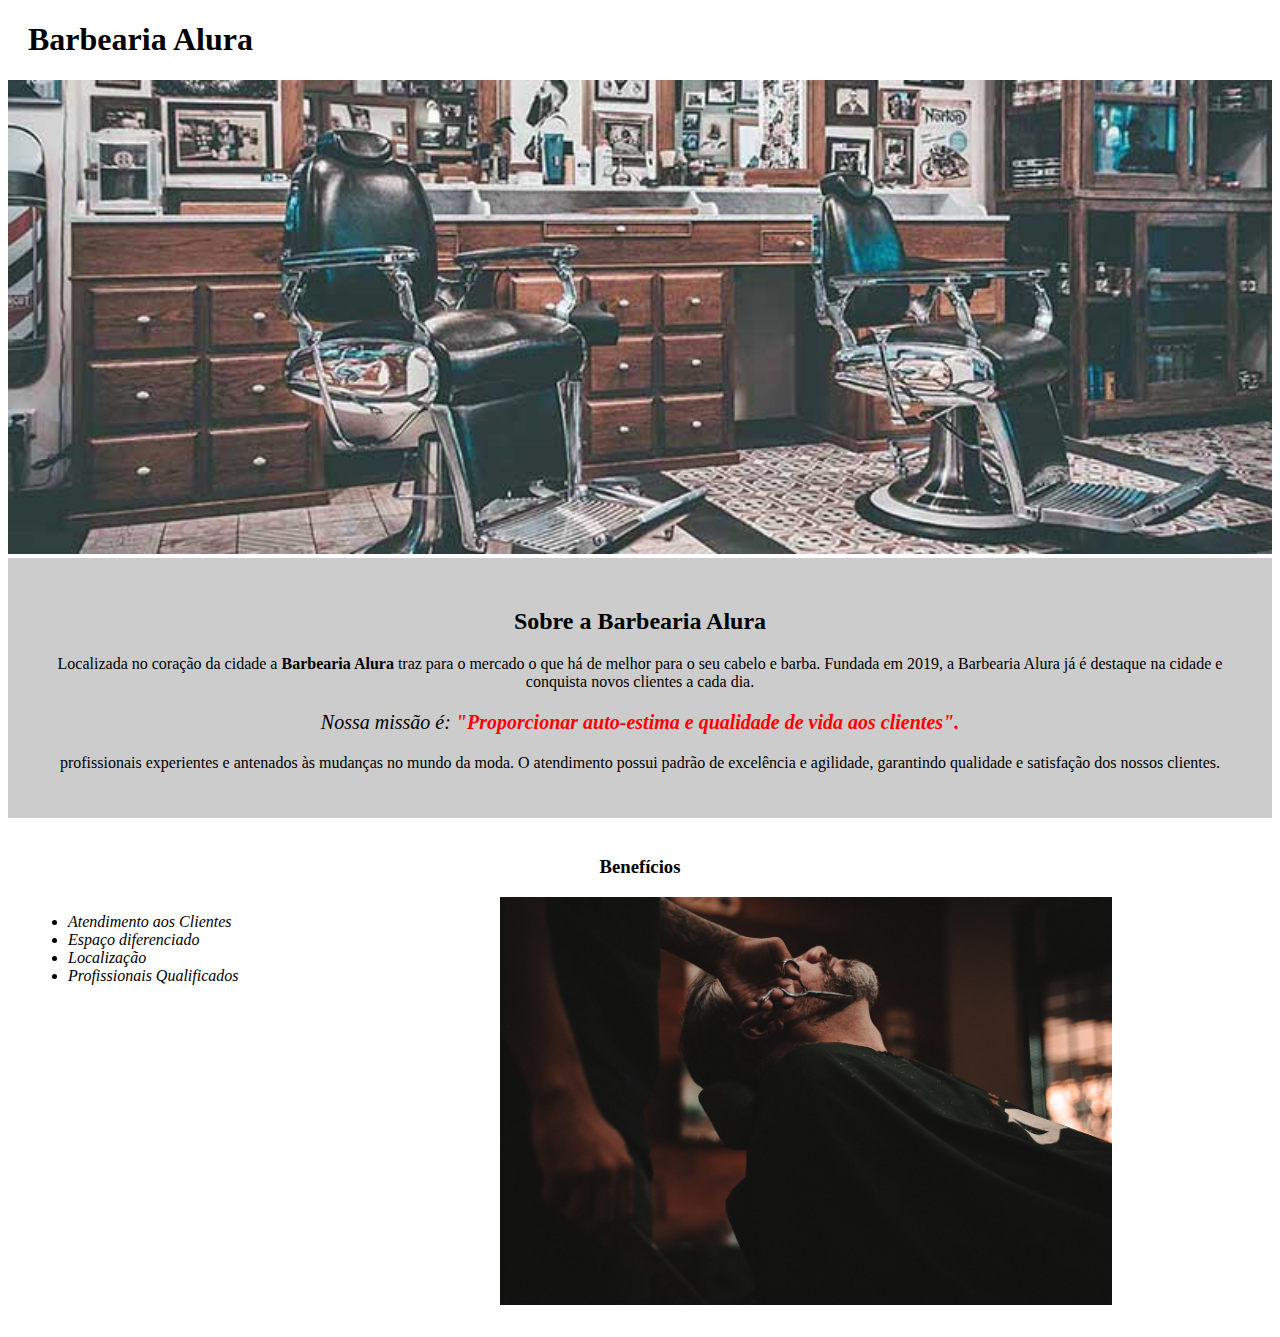
==== index.html @ 0552a252 "Barbearia-Alura" ====
<!DOCTYPE html>
<html lang="pt-br">

<head>
    <meta charset="UTF-8">
    <title>Barbearia Alura</title>
    <link rel="stylesheet" href="style-home.css">
</head>

<body>
    <header>
        <h1 class="titulo-principal">Barbearia Alura</h1>
    </header>
    <img id="banner" src="banner.jpg" alt="Barbearia">
    <div class="principal">
        <h2 class="titulo-centralizado">Sobre a Barbearia Alura</h2>

        <p>Localizada no coração da cidade a <strong>Barbearia Alura</strong> traz para o mercado o que há de
            melhor para o seu cabelo e
            barba.
            Fundada em 2019, a Barbearia Alura já é destaque na cidade e conquista novos clientes a cada
            dia.
        </p>

        <p id="missao"><em>Nossa missão é: <strong>"Proporcionar auto-estima e qualidade de
                    vida aos clientes".</strong></em></p>

        <p>profissionais experientes e antenados às mudanças no mundo da moda. O atendimento
            possui padrão de excelência
            e agilidade, garantindo qualidade e satisfação dos nossos clientes.</p>
    </div>
    <div class="beneficios">
        <h3 class="titulo-centralizado">Benefícios</h3>

        <ul>
            <li class="itens">Atendimento aos Clientes</li>
            <li class="itens">Espaço diferenciado</li>
            <li class="itens">Localização</li>
            <li class="itens">Profissionais Qualificados</li>
        </ul>
        <img src="beneficios.jpg" alt="Benefícios do clientes" class="imagens-beneficios">
    </div>
</body>

</html>
---- style-home.css ----
body {

}

#banner {
    width: 100%;
}

.principal {
    background: #CCC;
    padding: 30px;
}

.titulo-principal {
    padding-left: 20px;
}


.titulo-centralizado {
    text-align: center;
}

p {
    text-align: center;
}


#missao {
    font-size: 20px;
}

em strong {
    color: red;
}

.itens {
    font-style: italic;
}

.beneficios {
    background: #FFF;
    padding: 20px;
}


ul {
    display: inline-block;
    vertical-align: top;
    width: 20%;
    margin-right: 15%;
}

.imagens-beneficios {
    width: 50%;
}
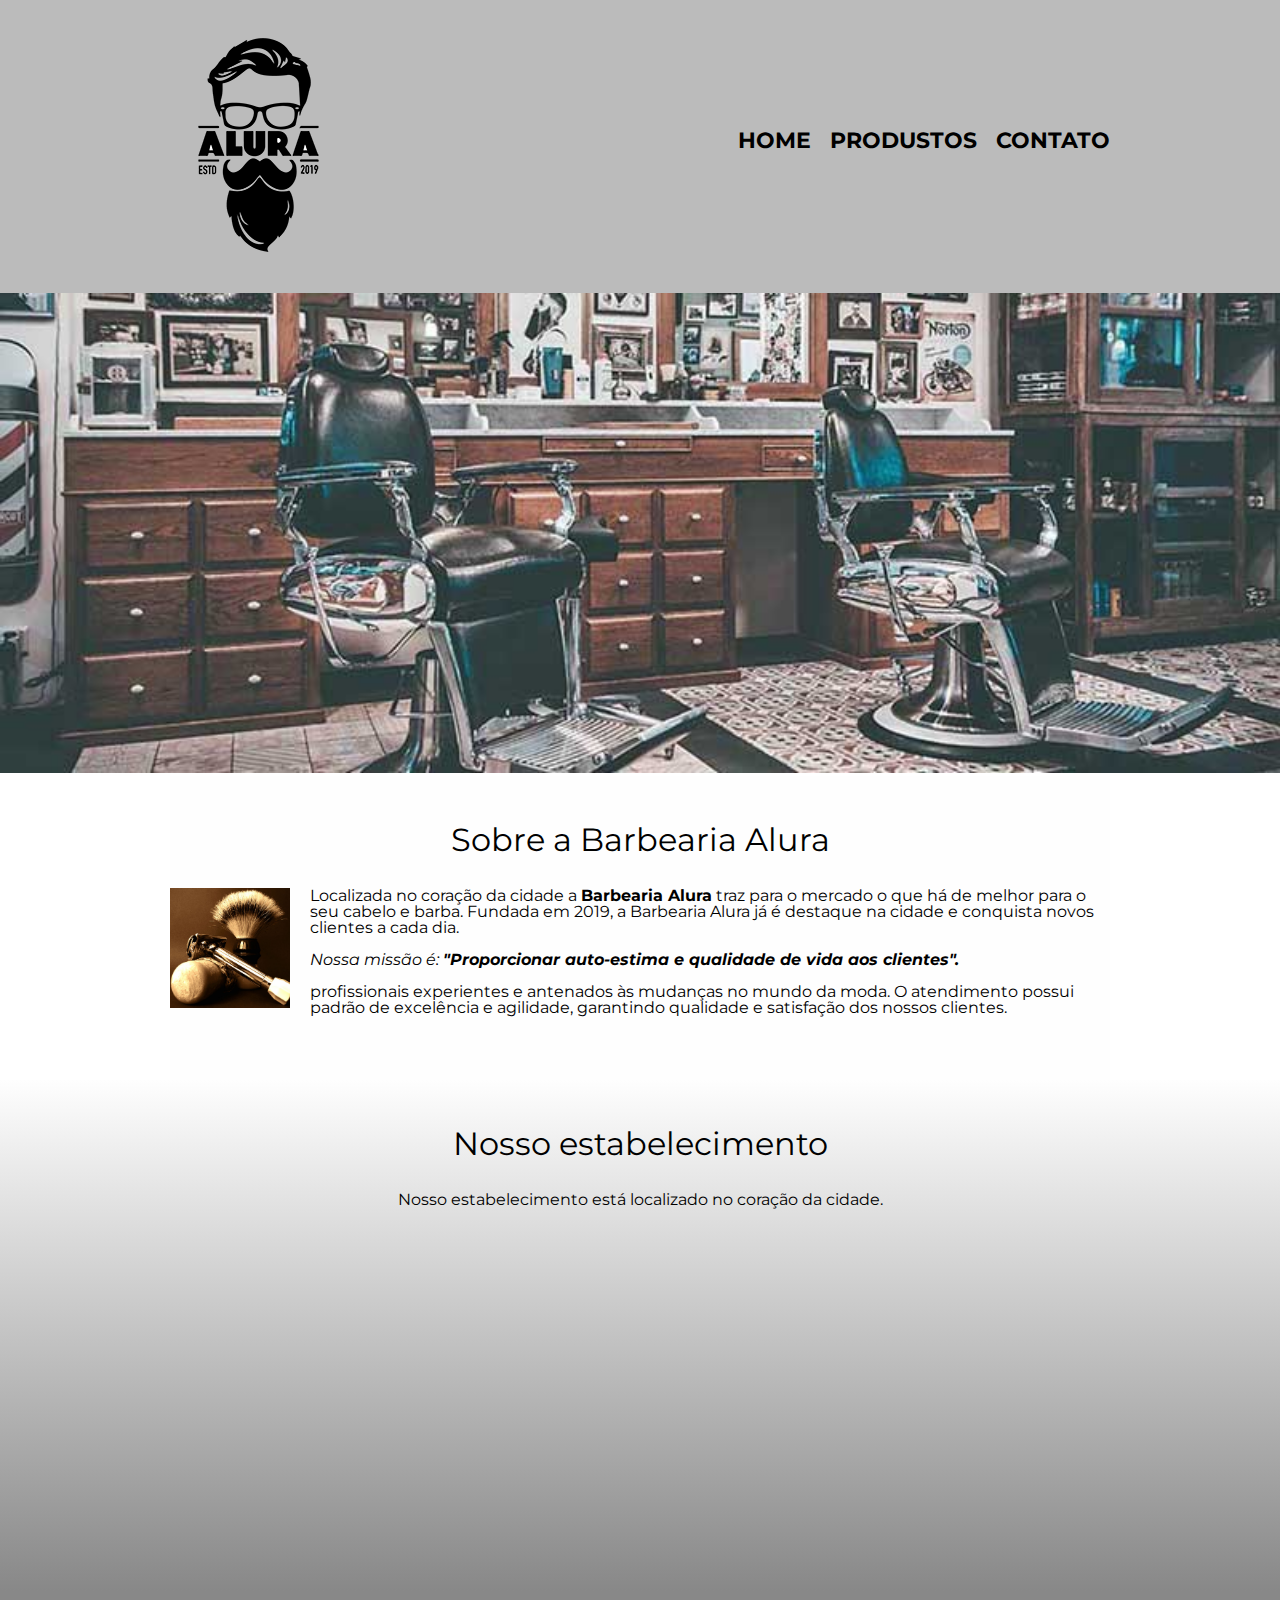
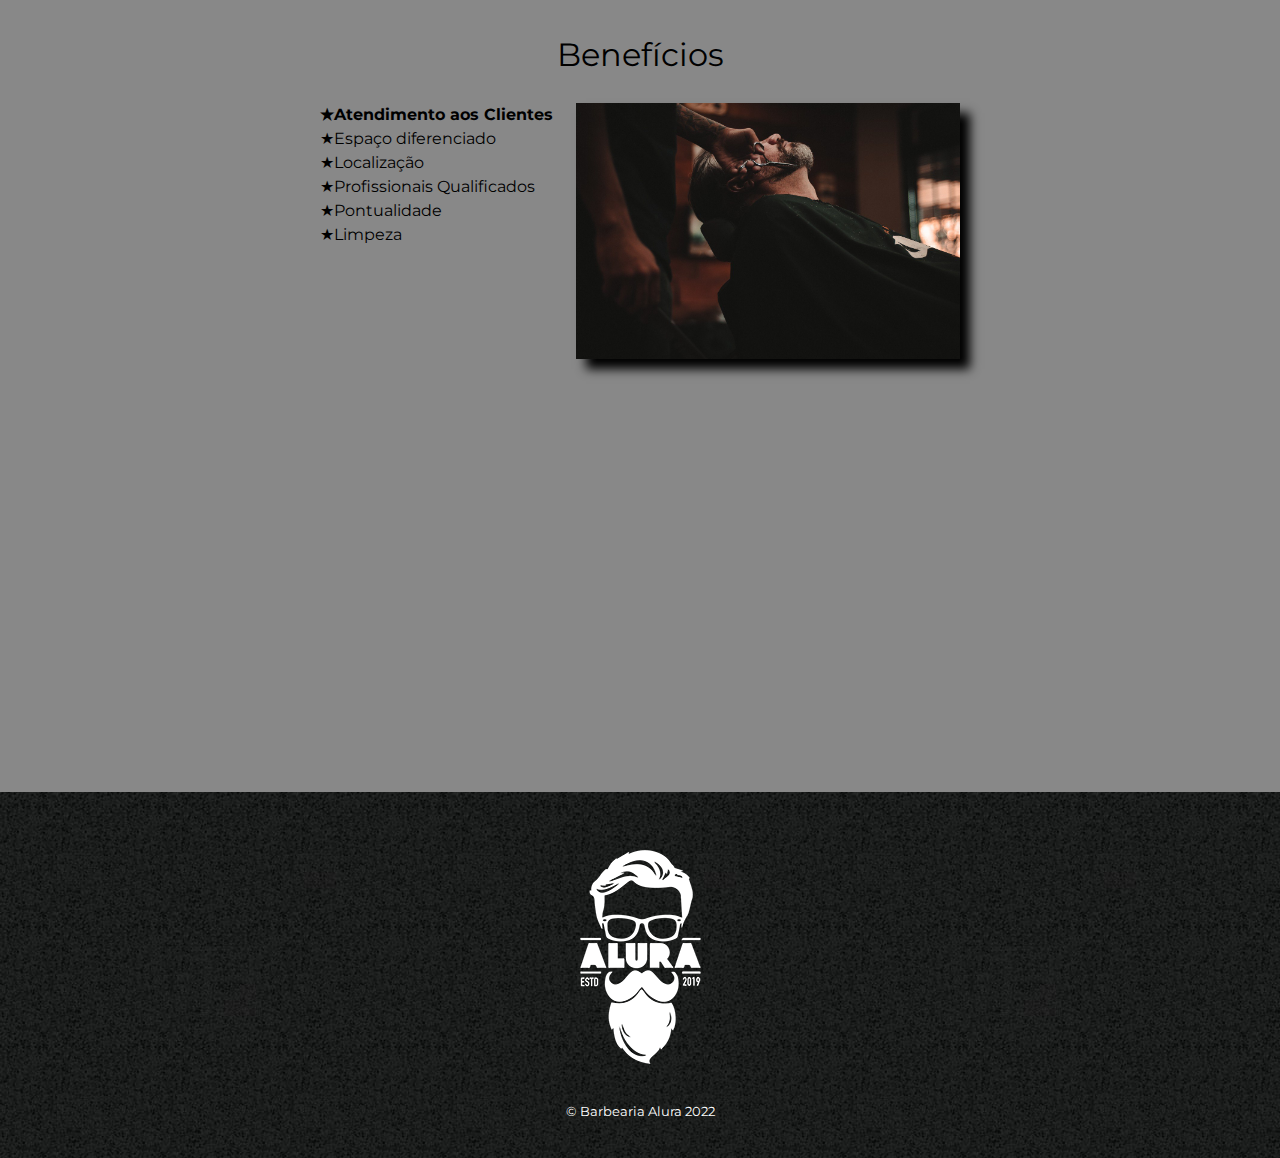
==== commit 104561d8: "Barbearia-Alura" ====
--- a/index.html
+++ b/index.html
@@ -3,43 +3,88 @@
 
 <head>
     <meta charset="UTF-8">
+    <meta name="viewport" content="width=device-width">
     <title>Barbearia Alura</title>
-    <link rel="stylesheet" href="style-home.css">
+
+    <link rel="stylesheet" href="reset.css">
+    <link rel="stylesheet" href="style.css">
+    <link rel="preconnect" href="https://fonts.googleapis.com">
+    <link rel="preconnect" href="https://fonts.gstatic.com" crossorigin>
+    <link rel="preconnect" href="https://fonts.googleapis.com">
+    <link rel="preconnect" href="https://fonts.gstatic.com" crossorigin>
+    <link href="https://fonts.googleapis.com/css2?family=Montserrat&display=swap" rel="stylesheet">
 </head>
 
 <body>
     <header>
-        <h1 class="titulo-principal">Barbearia Alura</h1>
+        <div class="caixa">
+            <h1><img src="logo.png" alt="Logo Alura"></h1>
+            <nav>
+                <ul>
+                    <li><a href="index.html">Home</a></li>
+                    <li><a href="produtos.html">Produstos</a></li>
+                    <li><a href="contato.html">Contato</a></li>
+                </ul>
+            </nav>
+        </div>
     </header>
-    <img id="banner" src="banner.jpg" alt="Barbearia">
-    <div class="principal">
-        <h2 class="titulo-centralizado">Sobre a Barbearia Alura</h2>
 
-        <p>Localizada no coração da cidade a <strong>Barbearia Alura</strong> traz para o mercado o que há de
-            melhor para o seu cabelo e
-            barba.
-            Fundada em 2019, a Barbearia Alura já é destaque na cidade e conquista novos clientes a cada
-            dia.
-        </p>
+    <img class="banner" src="banner.jpg" alt="Barbearia">
 
-        <p id="missao"><em>Nossa missão é: <strong>"Proporcionar auto-estima e qualidade de
-                    vida aos clientes".</strong></em></p>
+    <main>
+        <section class="principal">
+            <h2 class="titulo-principal">Sobre a Barbearia Alura</h2>
+            <img class="utensilios" src="utensilios.jpg" alt="utensilios de um barbeiro.">
 
-        <p>profissionais experientes e antenados às mudanças no mundo da moda. O atendimento
-            possui padrão de excelência
-            e agilidade, garantindo qualidade e satisfação dos nossos clientes.</p>
-    </div>
-    <div class="beneficios">
-        <h3 class="titulo-centralizado">Benefícios</h3>
+            <p>Localizada no coração da cidade a <strong>Barbearia Alura</strong> traz para o mercado o que há de
+                melhor para o seu cabelo e
+                barba.
+                Fundada em 2019, a Barbearia Alura já é destaque na cidade e conquista novos clientes a cada
+                dia.
+            </p>
 
-        <ul>
-            <li class="itens">Atendimento aos Clientes</li>
-            <li class="itens">Espaço diferenciado</li>
-            <li class="itens">Localização</li>
-            <li class="itens">Profissionais Qualificados</li>
-        </ul>
-        <img src="beneficios.jpg" alt="Benefícios do clientes" class="imagens-beneficios">
-    </div>
+            <p id="missao"><em>Nossa missão é: <strong>"Proporcionar auto-estima e qualidade de
+                        vida aos clientes".</strong></em></p>
+
+            <p>profissionais experientes e antenados às mudanças no mundo da moda. O atendimento
+                possui padrão de excelência
+                e agilidade, garantindo qualidade e satisfação dos nossos clientes.</p>
+        </section>
+        
+        <section class="mapa">
+            <h3 class="titulo-principal">Nosso estabelecimento</h3>
+            <p>Nosso estabelecimento está localizado no coração da cidade.</p>
+            <div class="mapa-conteudo">
+            <iframe
+                src="https://www.google.com/maps/embed?pb=!1m18!1m12!1m3!1d58503.19744076339!2d-46.66735082089842!3d-23.5881948!2m3!1f0!2f0!3f0!3m2!1i1024!2i768!4f13.1!3m3!1m2!1s0x94ce5a2b2ed7f3a1%3A0xab35da2f5ca62674!2sCaelum%20-%20Escola%20de%20Tecnologia!5e0!3m2!1spt-BR!2sbr!4v1649246151634!5m2!1spt-BR!2sbr"
+                width="100%" height="300" style="border:0;" allowfullscreen="" loading="lazy"
+                referrerpolicy="no-referrer-when-downgrade"></iframe>
+            </div>
+        </section>
+
+        <section class="beneficios">
+            <h3 class="titulo-principal">Benefícios</h3>
+            <div class="conteudo-beneficios">
+                <ul class="lista-beneficios">
+                    <li class="itens">Atendimento aos Clientes</li>
+                    <li class="itens">Espaço diferenciado</li>
+                    <li class="itens">Localização</li>
+                    <li class="itens">Profissionais Qualificados</li>
+                    <li class="itens">Pontualidade</li>
+                    <li class="itens">Limpeza</li>
+                </ul><img src="beneficios.jpg" alt="Benefícios do clientes" class="imagens-beneficios">
+            </div>
+            <div class="video">
+                <iframe width="100%" height="315" src="https://www.youtube.com/embed/wcVVXUV0YUY" frameborder="0"
+                    allow="accelerometer; autoplay; encrypted-media; gyroscope; picture-in-picture"
+                    allowfullscreen></iframe>
+            </div>
+        </section>
+    </main>
+    <footer>
+        <img src="logo-branco.png" alt="Logo branca ">
+        <p class="copyright">&copy; Barbearia Alura 2022</p>
+    </footer>
 </body>
 
 </html>--- a/style.css
+++ b/style.css
@@ -0,0 +1,265 @@
+body {
+    font-family: 'Montserrat', sans-serif;
+}
+
+header {
+    background: #BBB;
+    padding: 20px 0;
+}
+
+.caixa {
+    position: relative;
+    width: 940px;
+    margin: 0 auto;
+}
+
+nav {
+    position: absolute;
+    top: 110px;
+    right: 0    ;
+}
+
+nav li {
+    display: inline;
+    margin: 0 0 0 15px;
+}
+
+nav a {
+    text-transform: uppercase;
+    color: #000;
+    font-weight: bold;
+    font-size: 22px;
+    text-decoration: none;
+}
+
+.produtos {
+    width: 940px;
+    margin: 0 auto;
+    padding: 50px 0;
+}
+
+.produtos li {
+    display: inline-block;
+    text-align: center;
+    width: 30%;
+    vertical-align: top;
+    margin: 0 1.5%;
+    padding: 30px 20px;
+    box-sizing: border-box;
+    border: 2px #000 solid;
+    border-radius: 10px;
+}
+
+nav a:hover {
+    color: #c78c19;
+    text-decoration: underline;
+}
+
+.produtos h2 {
+    font-size: 30px;
+    font-weight: bold;
+}
+
+.produtos li:hover {
+    border-color: #c78c19;
+}
+
+.produtos li:active {
+    border-color: #088C19;
+}
+
+.produtos li:hover h2 {
+    font-size: 34px;
+}
+
+.produto-descricao {
+    font-size: 18px;
+    font-weight: bold;
+}
+
+.produto-preco {
+    font-size: 22px;
+    font-weight: bold;
+    margin-top: 10px;
+}
+
+footer {
+    text-align: center;
+    background: url("bg.jpg");
+    padding: 40px 0;
+}
+
+.copyright {
+    color: #FFF;
+    font-size: 13px;
+    margin-top: 20px;
+}
+
+form {
+    margin: 40px 0 40px 40px;
+}
+
+form label, form legend {
+    display: block;
+    font-size: 20px;
+    margin: 0 0 10px;
+}
+
+.input-padrao {
+    display: block;
+    margin: 0 0 20px;
+    padding: 10px 25px;
+    width: 50%;
+}
+
+.checkbox {
+    margin: 20px 0;
+}
+
+.enviar {
+    width: 40%;
+    padding: 15px 0;
+    background: orange;
+    color: white;
+    font-weight: bold;
+    font-size: 18px;
+    border: none;
+    border-radius: 5px;
+    transition: 1s all;
+    cursor: pointer;
+}
+
+.enviar:hover {
+    background: darkorange;
+    transform: scale(1.1);
+}
+
+table {
+    margin: 20px 0 40px 40px;
+}
+
+thead {
+    background: #555;
+    color: white;
+    font-weight: bold;
+}
+
+td, th {
+    border: 1px solid #000;
+    padding: 8px 15px;
+}
+
+/* css da pagina inicial */
+
+.banner {
+    width: 100%;
+}
+
+.titulo-principal {
+    text-align: center;
+    font-size: 2em;
+    margin: 0 0 1em;
+    clear: left;
+}
+
+.principal {
+    padding: 3em 0;
+    background: #FEFEFE;
+    width: 940px;
+    margin: 0 auto;
+}
+
+.principal p {
+    margin: 0 0 1em;
+}
+
+.principal strong {
+    font-weight: bold;
+}
+
+.principal em {
+    font-style: italic;
+}
+
+.utensilios {
+    width: 120px;
+    float: left;
+    margin: 0 20px 20px 0;
+}
+
+.mapa {
+    padding: 3em 0;
+    background: linear-gradient(#FEFEFE, #888);
+}
+
+.mapa-conteudo {
+    width: 940px;
+    margin: 0 auto;
+}
+
+.mapa p {
+    padding: 0 0 2em;
+    text-align: center;
+}
+
+.beneficios {
+    padding: 3em 0;
+    background: #888;
+}
+
+.conteudo-beneficios {
+    width: 640px;
+    margin: 0 auto;
+}
+
+.lista-beneficios {
+    width: 40%;
+    display: inline-block;
+    vertical-align: top;
+}
+
+.itens {
+    line-height: 1.5;
+}
+
+.itens:first-child {
+    font-weight: bold;
+}
+
+.itens::before {
+    content: "★";
+}
+
+.imagens-beneficios {
+    width: 60%;
+    opacity: 1;
+    transition: 400ms;
+    box-shadow: 10px 10px 10px 0 #000;
+}
+
+.imagens-beneficios:hover {
+    opacity: 0.3;
+}
+
+.video {
+    width: 560px;
+    margin: 2em auto;
+}
+
+@media screen and (max-width: 480px) {
+    .caixa, .principal, .conteudo-beneficios, .mapa-conteudo, .video {
+        width: auto;
+    }
+
+    h1 {
+        text-align: center;
+    }
+
+    nav {
+        position: static;
+    }
+
+    .lista-beneficios, .imagem-beneficios {
+        width: 100%;
+    }
+}